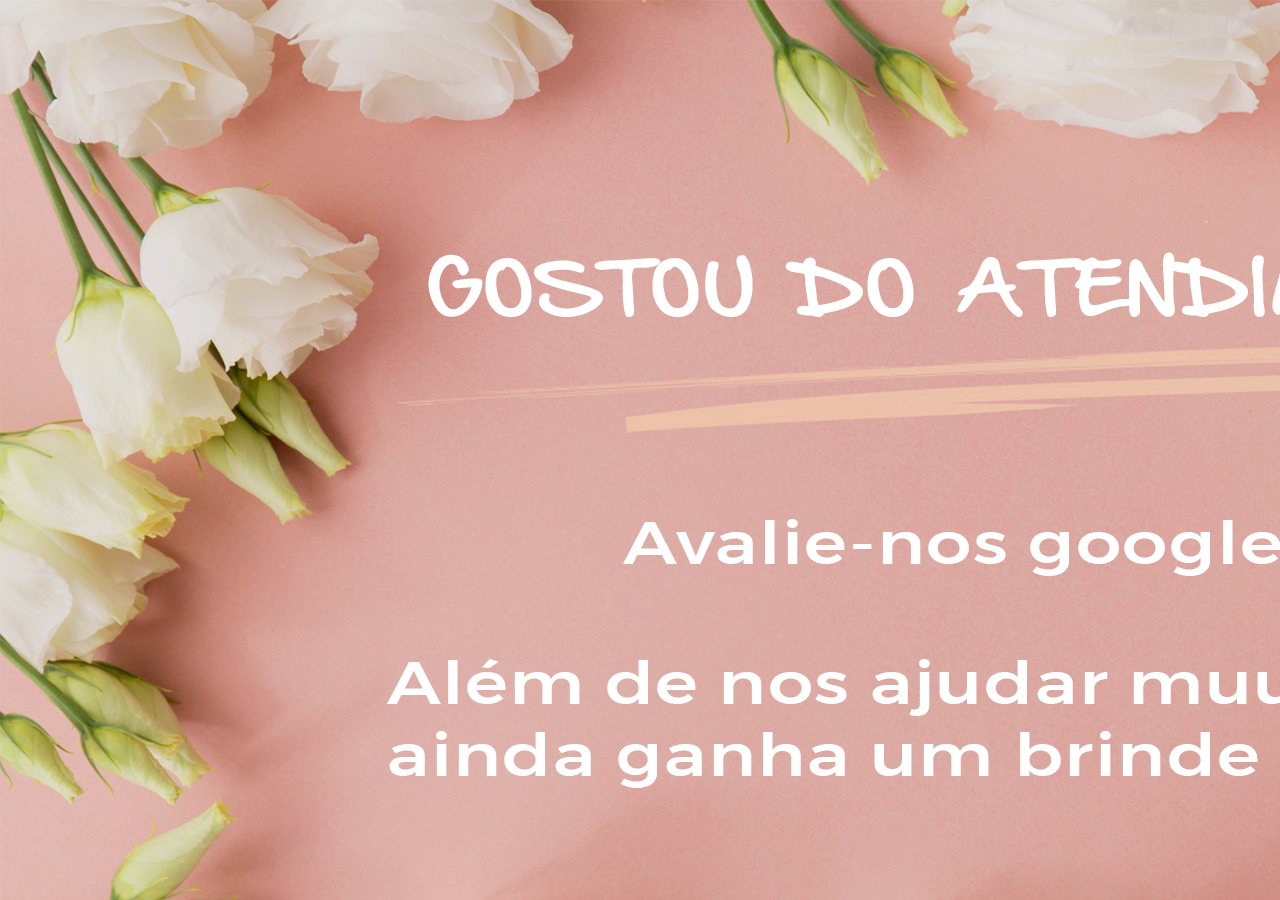
==== home.html @ 66d001cf "php config for heroku" ====
<!DOCTYPE html>
<!--[if lt IE 7]>      <html class="no-js lt-ie9 lt-ie8 lt-ie7"> <![endif]-->
<!--[if IE 7]>         <html class="no-js lt-ie9 lt-ie8"> <![endif]-->
<!--[if IE 8]>         <html class="no-js lt-ie9"> <![endif]-->
<!--[if gt IE 8]>      <html class="no-js"> <!--<![endif]-->
<html>
    <head>
        <meta charset="utf-8">
        <meta http-equiv="X-UA-Compatible" content="IE=edge">
        <title>beliatta</title>
        <meta name="description" content="">
        <meta name="viewport" content="width=device-width, initial-scale=1">
        <link rel="stylesheet" href="style.css">
    </head>
    <body>
        <!--[if lt IE 7]>
            <p class="browsehappy">You are using an <strong>outdated</strong> browser. Please <a href="#">upgrade your browser</a> to improve your experience.</p>
        <![endif]-->
        <div id="bg"></div>
        <script src="app.js" async defer></script>
    </body>
</html>
---- style.css ----
* {
    margin: 0;
    padding: 0;
}

body {
    height: 100vh;
    
}

#bg {
    width: 100%;
    height: 100%;
    background-image: url("images/avalie_google.png");
    transition: background-image 1s;
}
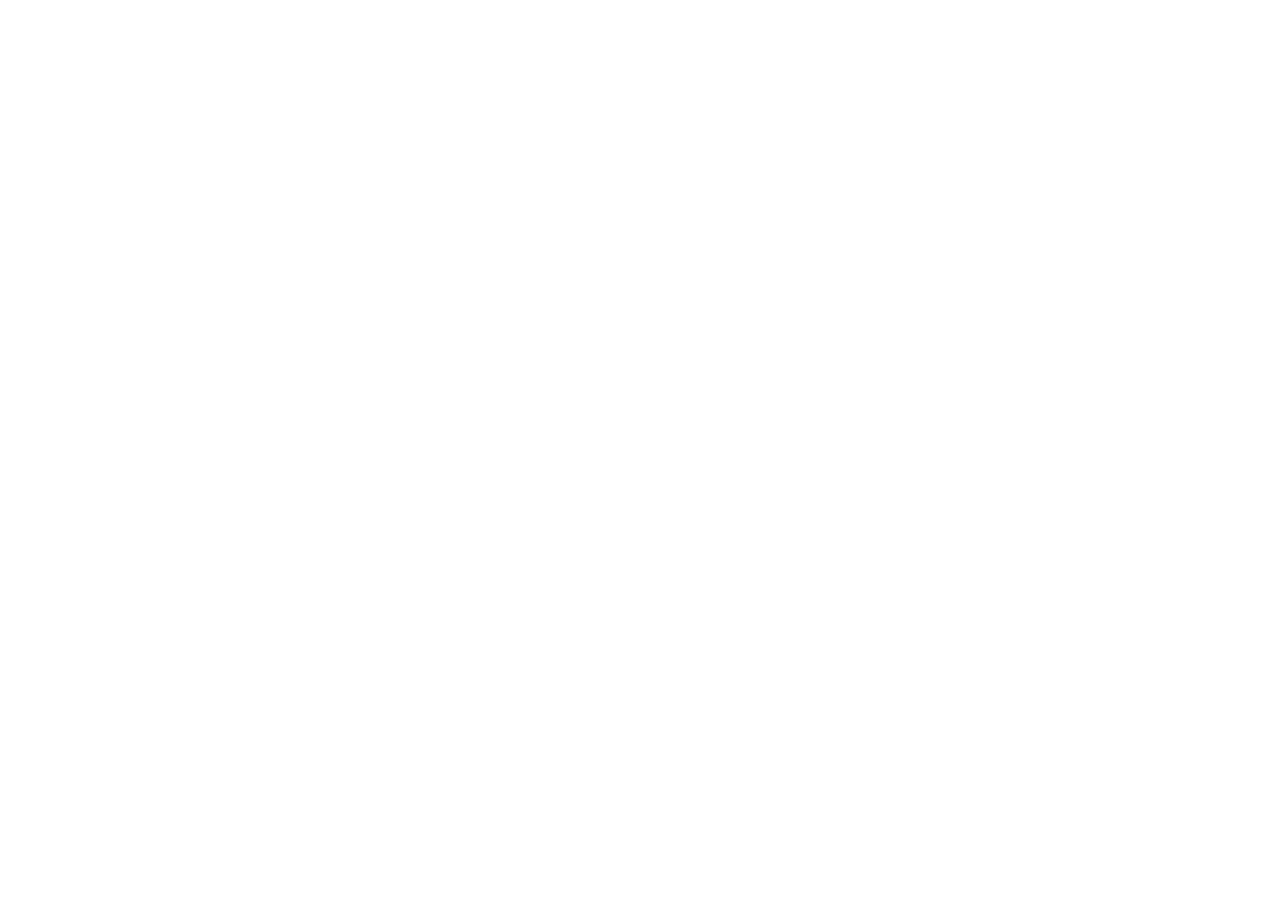
==== commit b7a969f7: "weather partial" ====
--- a/home.html
+++ b/home.html
@@ -17,6 +17,7 @@
             <p class="browsehappy">You are using an <strong>outdated</strong> browser. Please <a href="#">upgrade your browser</a> to improve your experience.</p>
         <![endif]-->
         <div id="bg"></div>
+        <!-- <script src="jsonpath.js"></script> -->
         <script src="app.js" async defer></script>
     </body>
 </html>--- a/style.css
+++ b/style.css
@@ -8,10 +8,117 @@
     
 }
 
-#bg {
+.bg {
     width: 100%;
     height: 100%;
-    background-image: url("images/avalie_google.png");
-    transition: background-image 1s;
+    /* transition: background-image 1s; */
 }
 
+/*** NEWS ***/
+
+.newsText {
+    position: absolute;
+    top: 330px;
+    left: 150px;
+    width: 1100px;
+    height: 550px;
+}
+
+.newsImage {
+    position: absolute;
+    top: 110px;
+    left: 1350px;
+    width: 510px;
+    height: 275px;
+    display: flex;
+    justify-content: center;
+    align-items: center;
+}
+
+.newsTitle {
+    color: #ffffff;
+    font-size: 48px;
+    font-weight: bold;
+    margin-bottom: 40px;
+}
+
+.newsDescription {
+    color: #ffffff;
+    font-size: 40px;
+    margin-bottom: 40px;
+}
+
+.newsContent {
+    color: #ffffff;
+    font-size: 40px;
+    margin-bottom: 40px;
+}
+
+.newsSource {
+    color: #000000;
+    font-size: 30px;
+}
+
+/*** WEATHER ***/
+.weatherText {
+    position: absolute;
+    top: 330px;
+    left: 150px;
+    width: 1100px;
+    height: 550px;
+}
+
+.weatherImage {
+    position: absolute;
+    top: 145px;
+    left: 110px;
+    width: 140px;
+    height: 134px;
+}
+
+.weatherTodayMinMax {
+    color: #ffffff;
+    font-size: 96px;
+    font-weight: bold;
+    position: absolute;
+    top: 168px;
+    left: 940px;
+}
+
+.weatherTodayDescription {
+    position: absolute;
+    color: #ffffff;
+    font-size: 72px;
+    top: 290px;
+    left: 430px;
+    max-width: 1100px;
+    word-wrap:normal;
+}
+
+.weatherTomorrowMinMax {
+    color: #ffffff;
+    font-size: 48px;
+    font-weight: bold;
+    margin-bottom: 40px;
+}
+
+.weatherTomorrowMorning{
+    color: #ffffff;
+    font-size: 48px;
+    font-weight: bold;
+    margin-bottom: 40px;
+}
+
+.weatherTomorrowAfternoon{
+    color: #ffffff;
+    font-size: 48px;
+    font-weight: bold;
+    margin-bottom: 40px;
+}
+
+.weatherTomorrowNight{
+    color: #ffffff;
+    font-size: 48px;
+    font-weight: bold;
+    margin-bottom: 40px;
+}